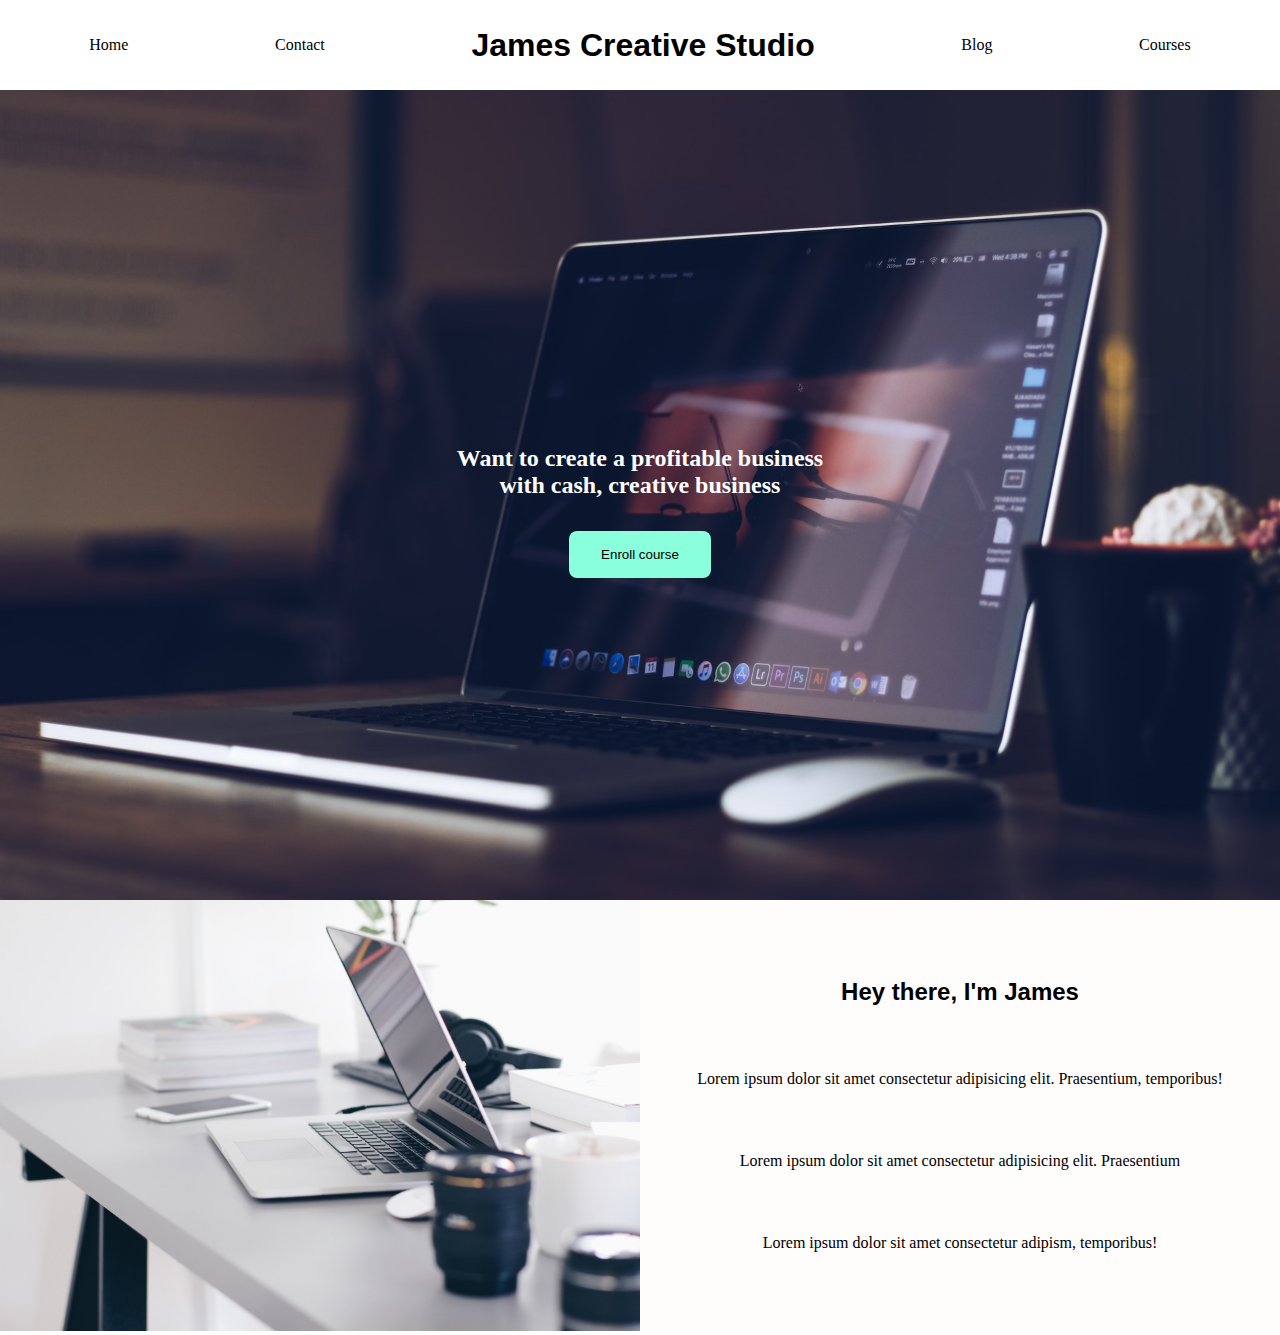
==== index.html @ 44ce8f44 "Rename index.htm to index.html" ====
<!DOCTYPE html>
<html>
  <head>
    <title>Flourishe Collective</title>

    <meta charset="utf-8" />
    <meta name="robots" content="index,follow" />
    <meta http-equiv="X-UA-Compatible" content="ie=edge " />
    <meta name="viewport" content="width=device-width, initial-scale=1" />
    <link rel="stylesheet" href="style.css" />
  </head>
  <body>
    <header>
      <nav>
        <ul>
          <li><a href="#">Home</a></li>
          <li><a href="#">Contact</a></li>
          <h1 style="font-family: sans-serif">James Creative Studio</h1>
          <li><a href="#">Blog</a></li>
          <li><a href="#">Courses</a></li>
        </ul>
      </nav>
    </header>
    <section class="hero">
      <h2>
        Want to create a profitable business <br />
        with cash, creative business
      </h2>
      <a href="/index.htm"><button>Enroll course</button></a>
    </section>
    <section class="intro">
      <div class="intro-image">
        <img src="/pexels-pixabay-459654.jpg" alt="" />
      </div>
      <div class="intro-text">
        <h2>Hey there, I'm James</h2>
        <p>
          Lorem ipsum dolor sit amet consectetur adipisicing elit. Praesentium,
          temporibus!
        </p>
        <p>
          Lorem ipsum dolor sit amet consectetur adipisicing elit. Praesentium
        </p>
        <p>Lorem ipsum dolor sit amet consectetur adipism, temporibus!</p>
      </div>
    </section>
  </body>
</html>
---- style.css ----
* {
  margin: 0;
  padding: 0;

  box-sizing: border-box;
}

a {
  color: black;
  text-decoration: none;
}

nav ul {
  align-items: center;
  display: flex;
  justify-content: space-around;
  min-height: 10vh;
  padding: 1rem;
}
nav ul {
  list-style: none;
  color: 20px black;
}
.hero {
  min-height: 90vh;
  background-image: url("/pexels-hasan-albari-1229861.jpg");
  background-size: cover;
  background-position: center;
  color: white;
  display: flex;
  flex-direction: column;
  align-items: center;
  justify-content: center;
}
.hero h2 {
  text-align: center;
  margin: 2rem;
}
.hero button {
  padding: 1rem 2rem;
  background: rgb(137, 255, 220);
  border: none;
  border-radius: 0.5rem;
}
.intro {
  display: flex;
  flex-wrap: wrap;
}
.intro img {
  width: 100%;
  height: 100%;
}
.intro-image {
  flex: 1 1 30rem;
  background: rgba(176, 224, 233, 0.37);
}
.intro-text {
  flex: 1 1 30rem;
  background: rgb(255, 252, 252);
  display: flex;
  flex-direction: column;
  align-items: center;
  justify-content: center;
}
.intro-text h2 {
  font-family: sans-serif;
  padding: 2rem;
}
.intro-text p {
  padding: 2rem;
}
button {
  cursor: pointer;
}
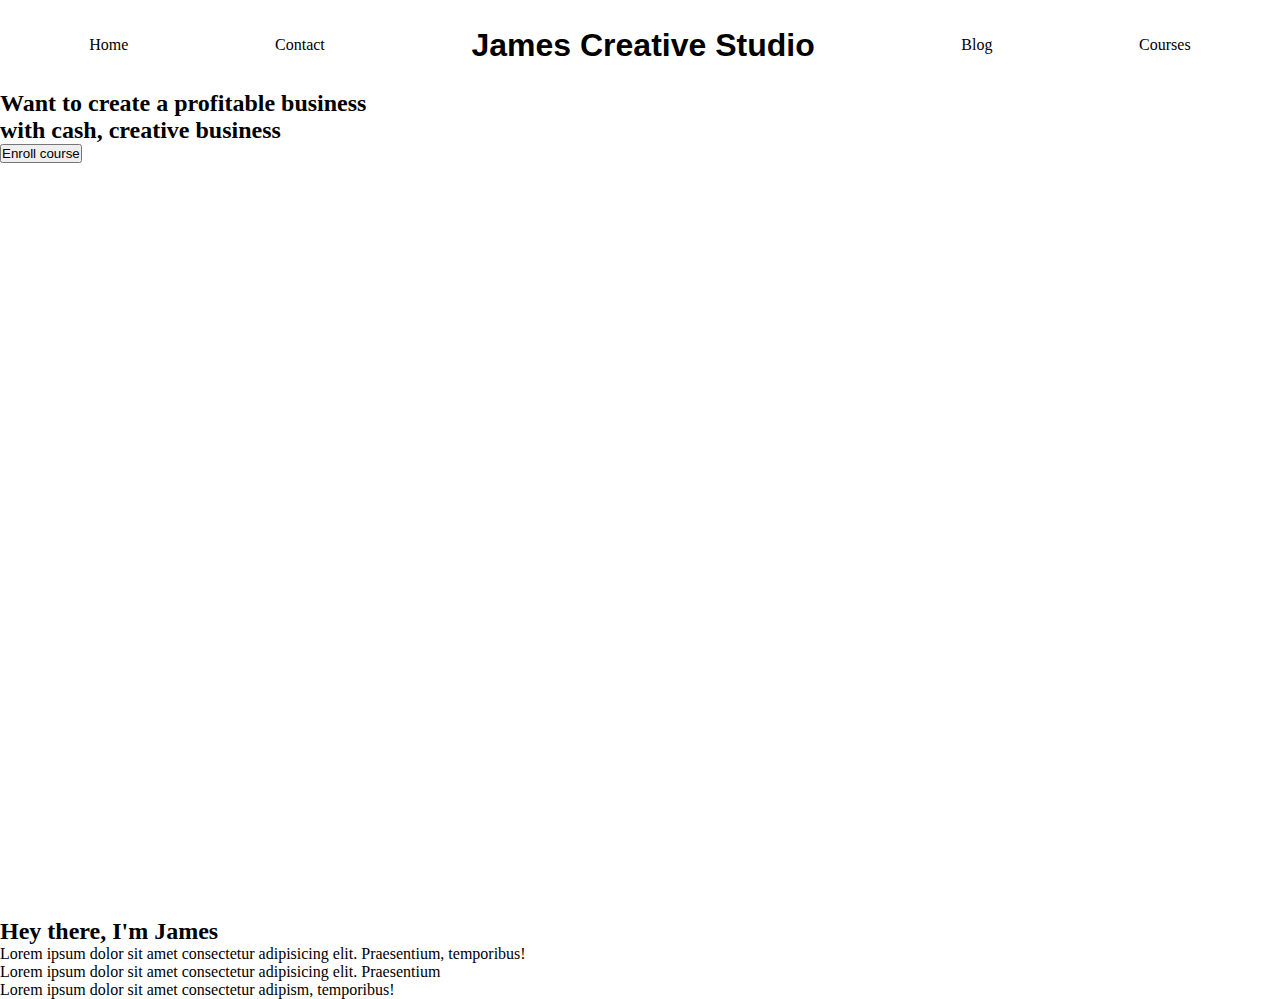
==== commit e267b9a9: "Update index.html" ====
--- a/index.html
+++ b/index.html
@@ -1,7 +1,7 @@
 <!DOCTYPE html>
 <html>
   <head>
-    <title>Flourishe Collective</title>
+    <title>James Creative</title>
 
     <meta charset="utf-8" />
     <meta name="robots" content="index,follow" />
@@ -30,7 +30,7 @@
     </section>
     <section class="intro">
       <div class="intro-image">
-        <img src="/pexels-pixabay-459654.jpg" alt="" />
+        <img src="./flexboxpractice/images/pexels-pixabay-459654.jpg" alt="" />
       </div>
       <div class="intro-text">
         <h2>Hey there, I'm James</h2>
--- a/style.css
+++ b/style.css
@@ -23,7 +23,8 @@
 }
 .hero {
   min-height: 90vh;
-  background-image: url("/pexels-hasan-albari-1229861.jpg");
+  background-image: url("./flexboxpractice/images/pexels-hasan-albari-1229861.jpg
+.jpg");
   background-size: cover;
   background-position: center;
   color: white;
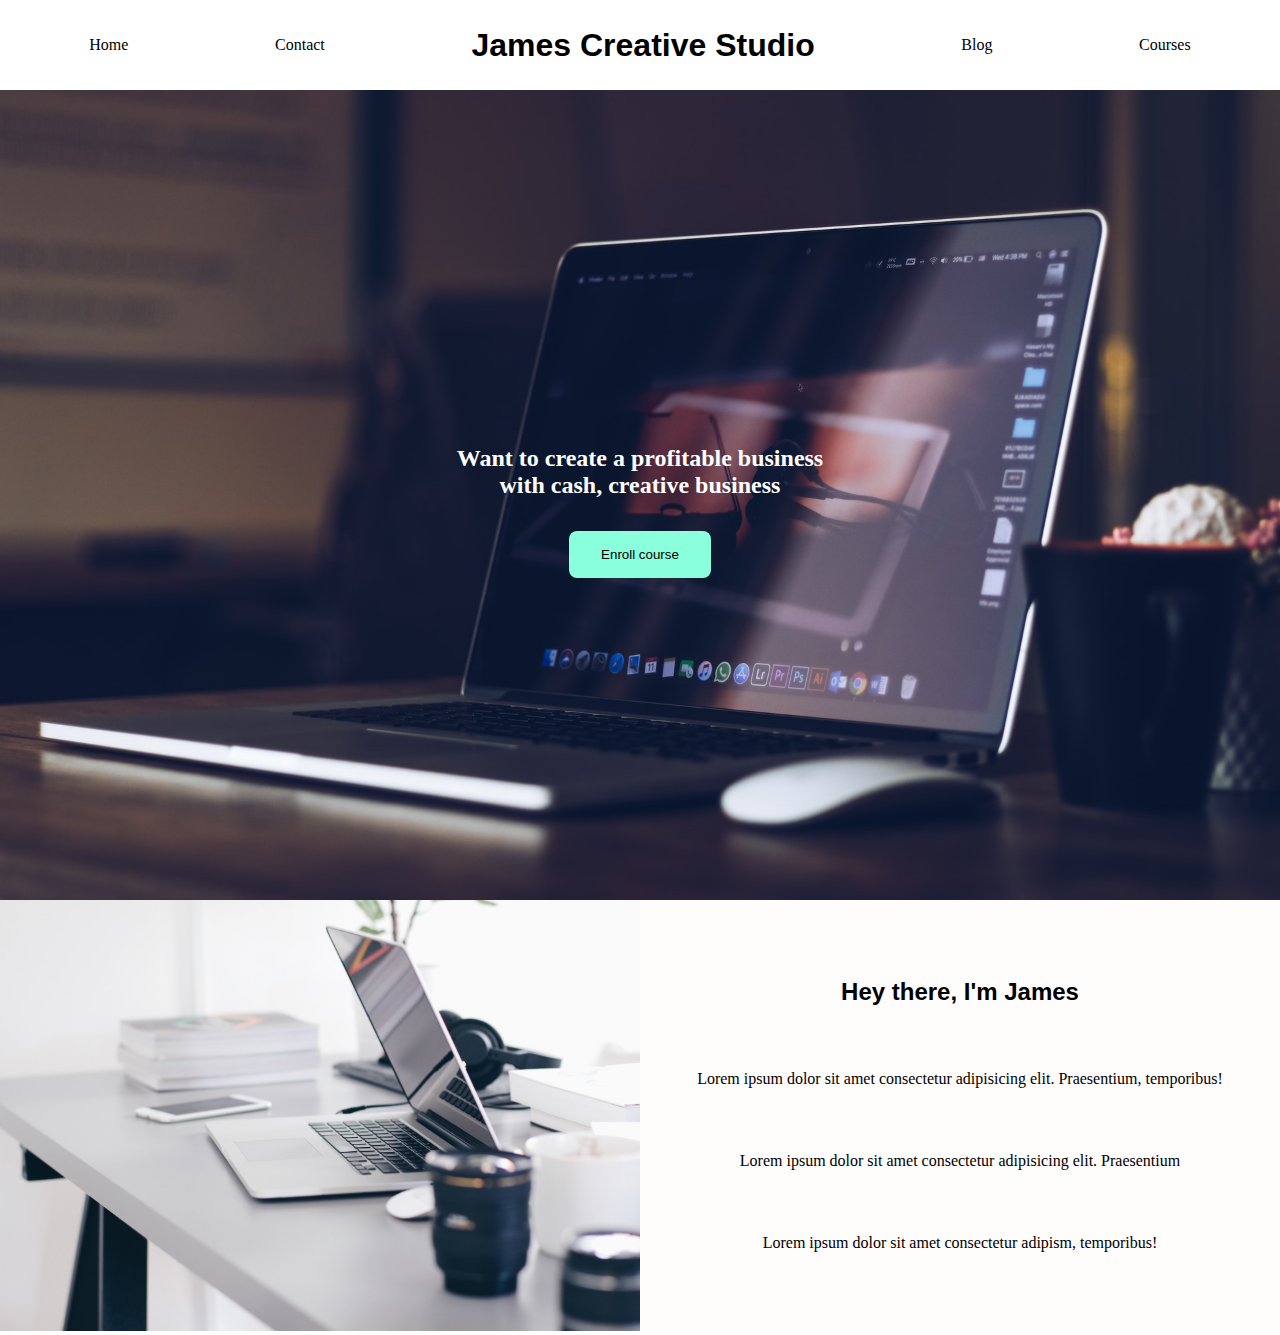
==== commit 1ff56fab: "trial commit" ====
--- a/index.html
+++ b/index.html
@@ -30,7 +30,7 @@
     </section>
     <section class="intro">
       <div class="intro-image">
-        <img src="./flexboxpractice/images/pexels-pixabay-459654.jpg" alt="" />
+        <img src="./images/pexels-pixabay-459654.jpg" alt="" />
       </div>
       <div class="intro-text">
         <h2>Hey there, I'm James</h2>
--- a/style.css
+++ b/style.css
@@ -23,8 +23,7 @@
 }
 .hero {
   min-height: 90vh;
-  background-image: url("./flexboxpractice/images/pexels-hasan-albari-1229861.jpg
-.jpg");
+  background-image: url("images/pexels-hasan-albari-1229861.jpg");
   background-size: cover;
   background-position: center;
   color: white;
